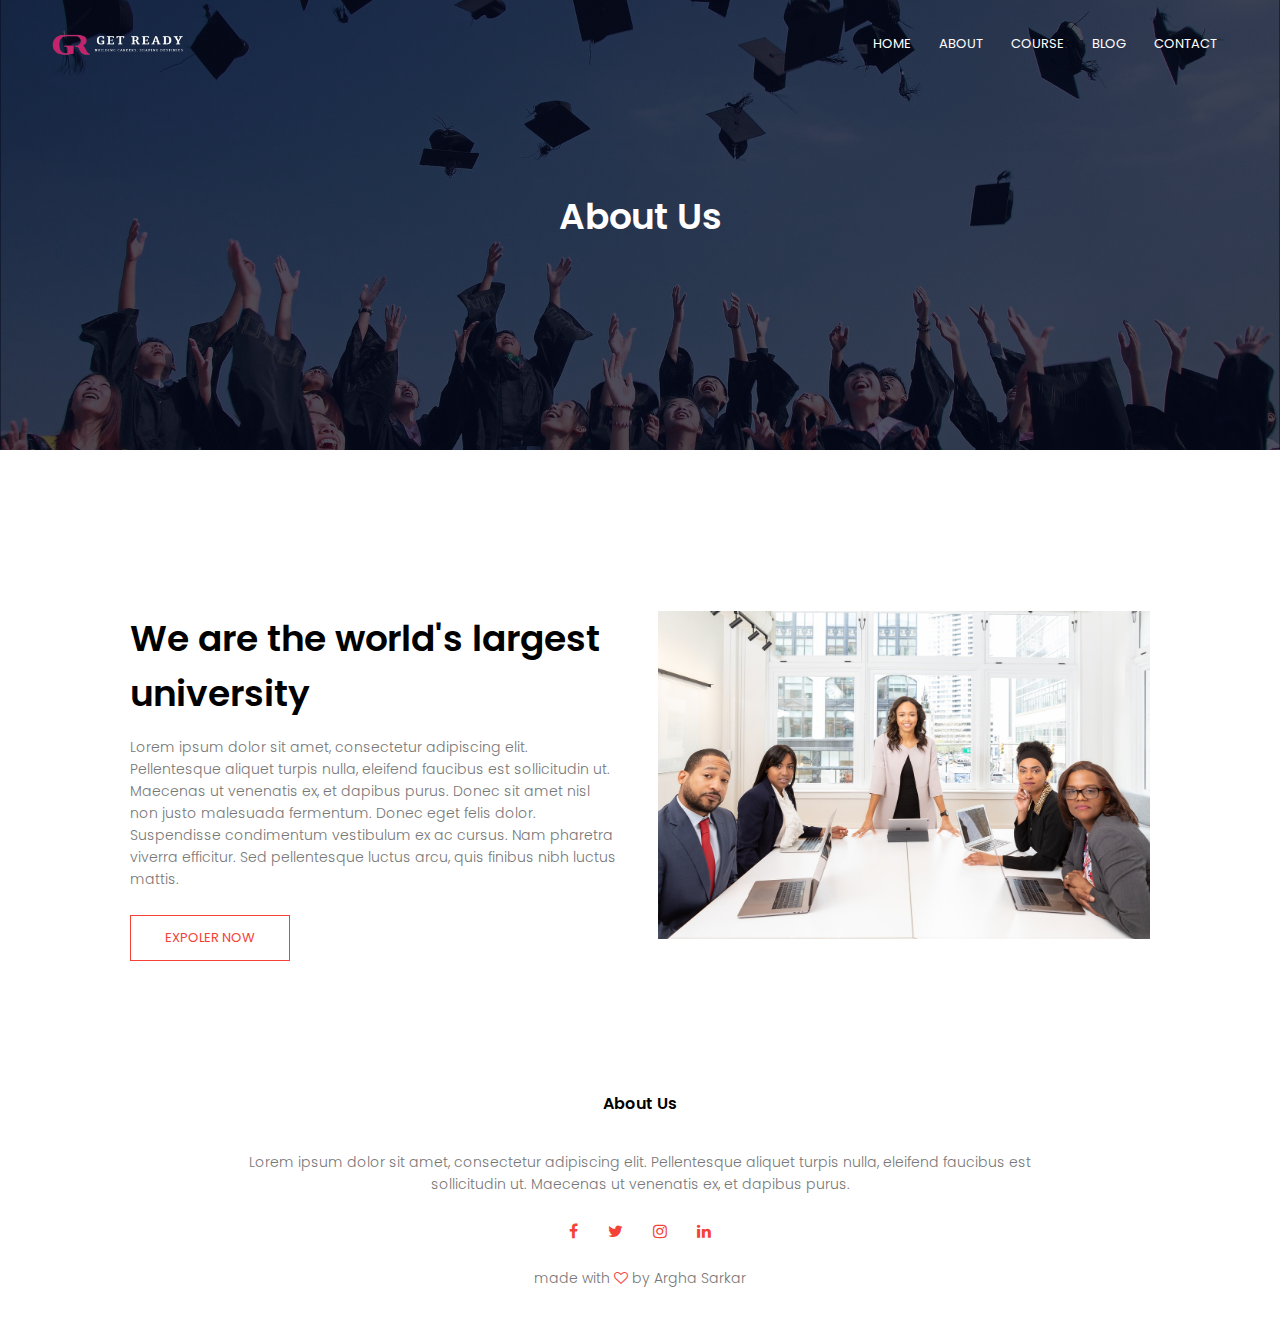
==== about.html @ eed8aa22 "first commit" ====
<html>
<head>
<meta name="viewport" content="width=device-width, initial-scale=1.0">
<title>University Website Design - Easy Tutorials</title>
<link rel="stylesheet" href="style.css">
<link href="https://fonts.googleapis.com/css?family=Poppins:100,200,300,400,600,700&display=swap" rel="stylesheet">
<link rel="stylesheet" href="https://stackpath.bootstrapcdn.com/font-awesome/4.7.0/css/font-awesome.min.css"> 
</head>
<body>
    <section class="sub-header">
        <nav>
            <a href="index.html"><img src="./images/logo.png"></a>
            <div class="nav-links" id="navLinks">  
                <i class="fa fa-close" onclick="hideMenu()"></i>
                <ul>
                    <li><a href="index.html">HOME</a></li>
                    <li><a href="about.html">ABOUT</a></li>
                    <li><a href="course.html">COURSE</a></li>
                    <li><a href="blog.html">BLOG</a></li>
                    <li><a href="contact.html">CONTACT</a></li>
                </ul>
            </div>
            <i class="fa fa-bars" onclick="showMenu()"></i>
        </nav>   
            <h1>About Us</h1>
    </section>
    
    
<!------- about us content -------->
    
<section class="about-us">
    <div class="row">
        <div class="about-col">
            <h1>We are the world's largest university</h1>     
            <p>Lorem ipsum dolor sit amet, consectetur adipiscing elit. Pellentesque aliquet turpis nulla, eleifend faucibus est sollicitudin ut. Maecenas ut venenatis ex, et dapibus purus. Donec sit amet nisl non justo malesuada fermentum. Donec eget felis dolor. Suspendisse condimentum vestibulum ex ac cursus. Nam pharetra viverra efficitur. Sed pellentesque luctus arcu, quis finibus nibh luctus mattis.</p>
            <a href="" class="hero-btn red-btn">EXPOLER NOW</a>
        </div>
        <div class="about-col">
            <img src="./images/about.jpg">
        </div>
    </div>    
</section>
    
<!-------- footer ---------->

<section class="footer">
        <h4>About Us</h4>
        <p>Lorem ipsum dolor sit amet, consectetur adipiscing elit. Pellentesque aliquet turpis nulla, eleifend faucibus est<br>sollicitudin ut. Maecenas ut venenatis ex, et dapibus purus.</p>
        <div class="icons">
            <i class="fa fa-facebook"></i>
            <i class="fa fa-twitter"></i>
            <i class="fa fa-instagram"></i>
            <i class="fa fa-linkedin"></i>
        </div>
        <p>made with <i class="fa fa-heart-o"></i> by Argha Sarkar</p>
</section>    
  
  
<!----JavaScript for toggle menu---->
<script>
    var navLinks = document.getElementById("navLinks");

    function showMenu() {
        navLinks.style.right = "0";
    }

    function hideMenu() {
        navLinks.style.right = "-200px";
    }
</script> 
    
</body>
</html>
---- style.css ----
*{
    margin: 0;
    padding: 0;
    font-family: 'Poppins', sans-serif;
}
.header{
    min-height: 100vh;
    width: 100%;
    background-image: linear-gradient(rgba(4,9,30,0.7),rgba(4,9,30,0.7)),url(images/banner.png);
    background-position: center;
    background-size: cover;
    position: relative;
    overflow: hidden;
}

nav{
    display: flex;
    padding: 2% 4%;
    justify-content: space-between;
    align-items: center;
}
nav img{
    width: 135px;
}
.nav-links{
    flex: 1;
    text-align: right;
}
.nav-links ul li{
    list-style: none;
    display: inline-block;
    padding: 8px 12px;
    position: relative;
}
.nav-links ul li a{
    color: #fff;
    text-decoration: none;
    font-size: 13px;
}
.nav-links ul li::after{
    content: '';
    width: 0%;
    height: 2px;
    background: #f44336;
    display: block;
    margin: auto;
    transition: .5s;    
}
.nav-links ul li:hover::after{
    width: 100%;
}
nav .fa{
    display: none;
}

.text-box{
    width: 90%;
    color: #fff;
    position: absolute;
    top: 50%;
    left: 50%;
    transform: translate(-50%, -50%);
    text-align: center;
}
.text-box h1{
    font-size: 55px;
}
.text-box p{
    margin: 20px 0 40px;
    font-size: 14px;
    color: #fff;
}
.hero-btn {
    display: inline-block;
    text-decoration: none;
    color: #fff;
    border: 1px solid #fff;
    padding: 12px 34px;
    font-size: 13px;
    background: transparent;
    position: relative;
    cursor: pointer;
    transition: 1s;
}

.hero-btn:hover{
    border: 1px solid #f44336;
    background: #f44336;
}


@media(max-width: 700px)
{
   .nav-links ul li
    {
        display: block;
    }
    .nav-links
    {
        position: fixed;
        background: #f44336;
        height: 100vh;
        width: 200px;
        top: 0;
        right: -200px;
        text-align: left;
        z-index: 2;
        transition: 0.5s;
    }
    .nav-links ul{
        padding: 30px;
    }
    nav .fa{
        display: block;
        color: #fff;
        margin: 10px;
        font-size: 22px;
        cursor: pointer; 
    }
    .text-box h1{
        font-size: 20px;
    }
}

/*---------- course --------*/

.course{
    width: 80%;
    margin: auto;
    text-align: center;
    padding-top: 100px;
}
h1{
    font-size: 36px;
    font-weight: 600;
}
p{
    color: #777;
    font-size: 14px;
    font-weight: 300;
    line-height: 22px;
    padding: 10px;
}
.row{
    margin-top: 5%;
    display: flex;
    justify-content: space-between;  
}
  
.course-col{
    flex-basis: 31%;
    background: #fff3f3;
    border-radius: 10px;
    margin-bottom: 5%;
    padding: 20px 12px;
    box-sizing: border-box;
    transition: .5s;
}
h3{
    text-align: center;
    font-weight: 600;
    margin: 10px 0;
}
.course-col:hover{
    box-shadow: 0 0 20px 0px rgba(0, 0, 0, 0.2);
}

@media (max-width:700px){
    .row{
        flex-direction: column;
    }
} 

/*---------------- campus ----------------*/

.campus{
    width: 80%;
    margin: auto;
    text-align: center;
    padding-top: 50px;
}
.campus-col{
    flex-basis: 32%;
    border-radius: 10px;
    margin-bottom: 30px;
    position: relative;
    overflow: hidden;
}
.campus-col img{
    width: 100%;
}

.layer{
    background: transparent;
    height: 100%;
    width: 100%;
    top: 0;
    left: 0;
    position: absolute;
    transition: .5s;
}
.layer:hover{
    background: rgba(226, 0, 0, 0.7);
}
.layer h3{
    width: 100%;
    font-weight: 500;
    color: #fff;
    font-size: 26px;
    bottom: 0;
    left: 50%;
    transform: translateX(-50%);
    position: absolute;
    opacity: 0;
    transition: .5s;
}
.layer:hover h3{
    bottom: 49%;
    opacity: 1;
}

/*-------------- Facilities ----------------*/

.facility{
    width: 80%;
    margin: auto;
    text-align: center;
    padding-top: 100px;
}
.facility-col{
    flex-basis: 31%;
    border-radius: 10px;
    margin-bottom: 5%;
    text-align: left;
}
.facility-col img{
    width: 100%;
    border-radius: 10px;
}
.facility-col p{
    padding: 0;
}
.facility-col h3{
    margin-top: 16px;
    margin-bottom: 15px;
    text-align: left;
}

/*---------------- testimonials ------------------*/

.testimonials{
    width: 80%;
    margin: auto;
    padding-top: 100px;
    text-align: center;
}

.testimonial-col{
    flex-basis: 44%;
    border-radius: 10px;
    margin-bottom: 5%;
    text-align: left;
    background: #fff3f3;
    padding: 25px;
    cursor: pointer;
    display: flex;
}
.testimonial-col img{
    height: 40px;
    margin-left: 5px;
    margin-right: 30px;
    border-radius: 50%;
}
.testimonial-col p{
    padding: 0;
}
.testimonial-col h3{
    margin-top: 15px;
    text-align: left;
}
.testimonial-col .fa{
    color: #f44336;
}

@media(max-width:700px){
    .testimonial-col img{
        margin-left: 0px;
        margin-right: 15px;
    }
}

/*-------- Call To Action ----------*/


.cta{
    margin: 100px auto;
    width: 80%;
    background-image: linear-gradient(rgba(0,0,0,0.7),rgba(0,0,0,0.7)),url(images/banner2.jpg);
    background-position: center;
    background-size: cover;
    border-radius: 10px;
    text-align: center;
    padding: 100px 0;
}
.cta h1{
    color: #fff;
    margin-bottom: 40px; 
    padding: 0; 
}

@media(max-width:700px){
    .cta h1{
        font-size: 24px;
    }
}

/*--------------Footer---------------*/

.footer{
    width: 100%;
    text-align: center;
    padding: 30px 0;
}
.footer h4{
    margin-bottom: 25px;
    margin-top: 20px;
    font-weight: 600;
}

.icons .fa{
    color: #f44336;
    margin: 0 13px;
    cursor: pointer;
    padding: 18px 0;
}
.fa-heart-o{
    color: #f44336;
}


/*--------------- About Us Page --------------*/


.sub-header{
    height: 50vh;
    width: 100%;
    background-image: linear-gradient(rgba(4,9,30,0.7),rgba(4,9,30,0.7)),url(images/background.jpg);
    background-position: center;
    background-size: cover;
    text-align: center;
    color: #fff;
}
.sub-header h1{
    margin-top: 100px;
}
.about-us{
    width: 80%;
    margin: auto;
    padding-top: 80px;
    padding-bottom: 50px;
}

.about-col{
    flex-basis: 48%;
    padding: 30px 2px;
}
.about-col h1{
    padding-top: 0;
}
.about-col p{
    padding: 15px 0 25px;
}

.hero-btn.red-btn{
    border: 1px solid #f44336;
    background: transparent;
    color: #f44336;
}
.hero-btn.red-btn:hover{
    border: 1px solid #f44336;
    background: #f44336;
    color: #fff;
}
.hero-btn.red-btn::after{
    background: #f44336;
}
.hero-btn.red-btn::before{
    background: #f44336;
}
.content-image{
    flex-basis: 50%;
}
.about-col img{
    width: 100%;
}

/*---------- Blog Page -------------*/

.blog-content{
    width: 80%;
    margin: auto;
    padding: 60px 0;
}
.blog-left{
    flex-basis: 65%;
}
.blog-right{
    flex-basis: 32%;
}
.blog-left img{
    width: 100%;
}
.blog-left h2{
    color: #222;
    font-weight: 600;
    margin: 30px 0;
}
.blog-left p{
    color: #999;
    padding: 0;
}

.blog-right h3{
    background: #f44336;
    color: #fff;
    padding: 7px 0;
    font-size: 16px;
    margin-bottom: 20px;
}
.blog-right div{
    display: flex;
    align-items: center;
    justify-content: space-between;
    color: #555;
    padding: 8px;
    box-sizing: border-box;
}

.comment-box{
    border: 1px solid #ccc;
    margin: 50px 0;
    padding: 10px 20px;
}

.comment-box h3{
    text-align: left;
}
.comment-form input, .comment-form textarea{
    width: 100%;
    padding: 10px;
    margin: 15px 0;
    box-sizing: border-box;
    border: none;
    outline: none;
    background: #f0f0f0;
}
.comment-form button{
    margin: 10px 0;
}


@media (max-width:700px){
    .sub-header h1{
        font-size: 24px;
    }
} 


/*------- Contact Us Page ------------*/

.location{
    width: 80%;
    margin: auto;
    padding: 80px 0;
}
.location iframe{
    width: 100%;
}

.contact-us{
    width: 80%;
    margin: auto;
}
.contact-col{
    flex-basis: 48%;
    margin-bottom: 30px;
}

.contact-col div{
    display: flex;
    align-items: center;
    margin-bottom: 40px;
}

.contact-col div .fa{
    font-size: 28px;
    color: #f44336;
    margin: 10px;
    margin-right: 30px;
}
    
.contact-col div p{
    padding: 0;
}
.contact-col div h5{
    font-size: 20px;
    margin-bottom: 5px;
    color: #555;
    font-weight: 400;
    
}
.contact-col input, .contact-col textarea{
    width: 100%;
    padding: 15px;
    margin-bottom: 17px;
    outline: none;
    border: 1px solid #ccc;
}

.footer-link{
    text-decoration: none;
    color: #777;
}
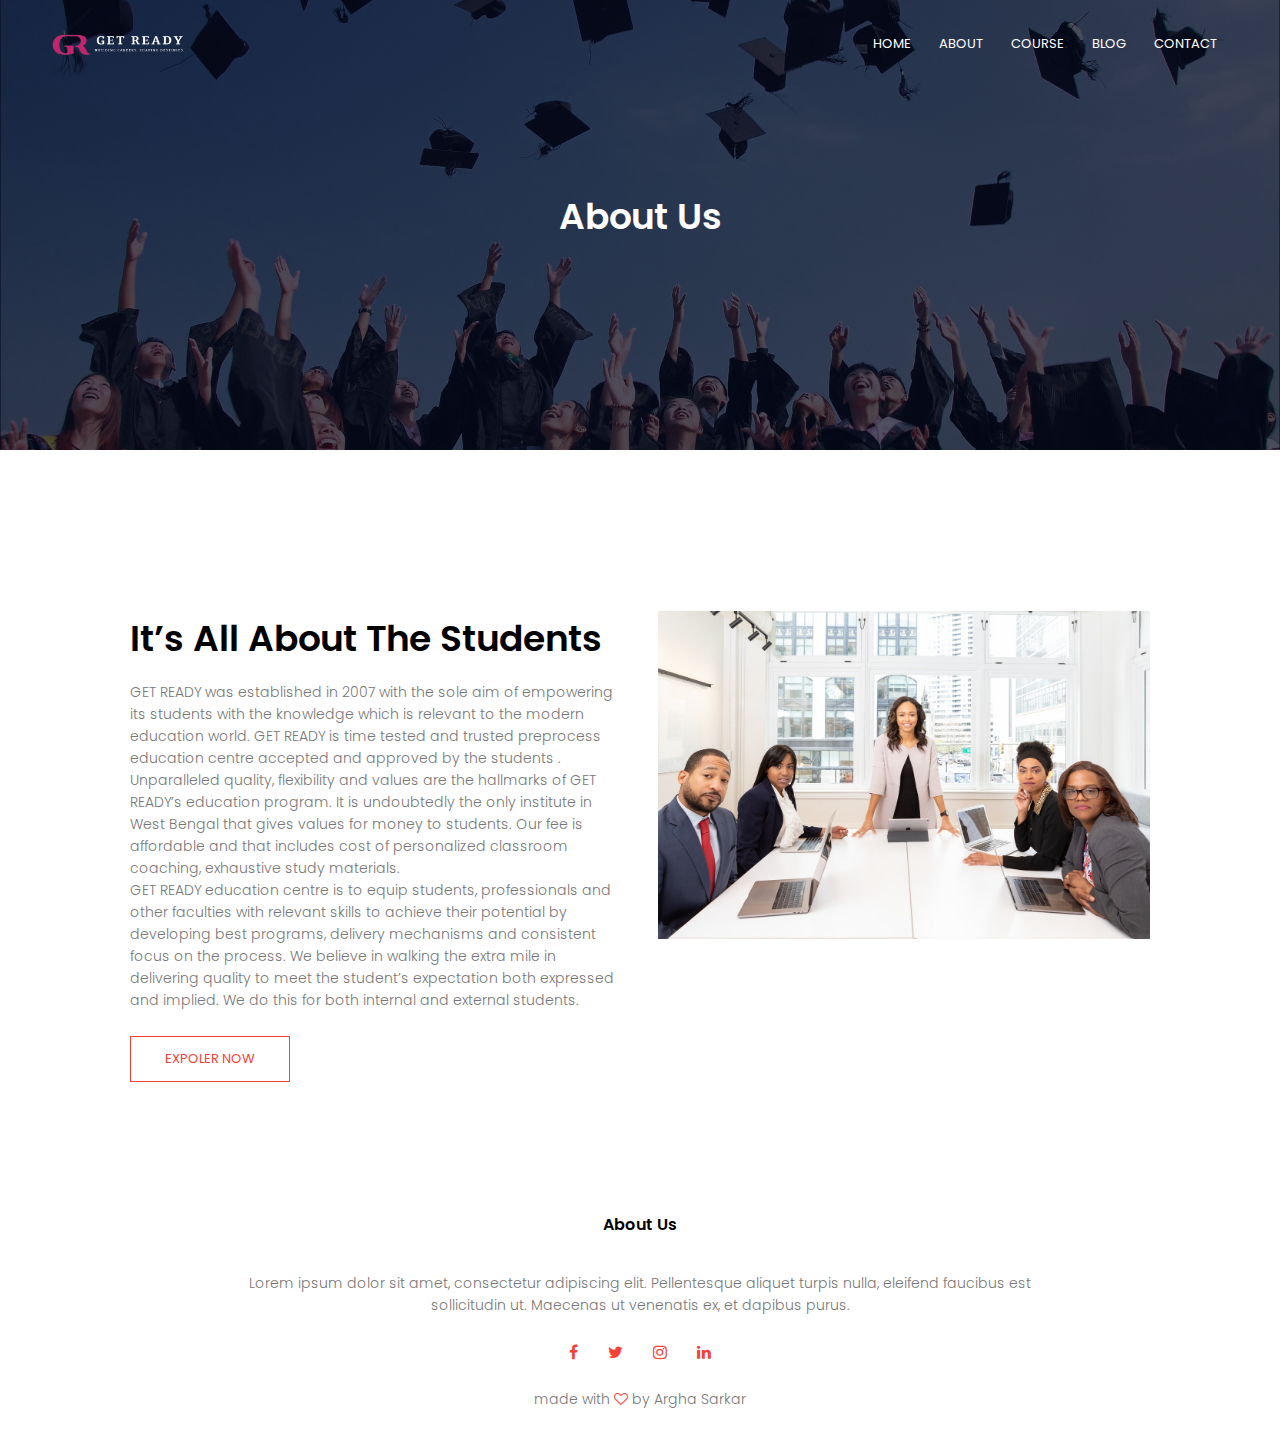
==== commit cc8c8016: "WIP" ====
--- a/about.html
+++ b/about.html
@@ -31,8 +31,23 @@
 <section class="about-us">
     <div class="row">
         <div class="about-col">
-            <h1>We are the world's largest university</h1>     
-            <p>Lorem ipsum dolor sit amet, consectetur adipiscing elit. Pellentesque aliquet turpis nulla, eleifend faucibus est sollicitudin ut. Maecenas ut venenatis ex, et dapibus purus. Donec sit amet nisl non justo malesuada fermentum. Donec eget felis dolor. Suspendisse condimentum vestibulum ex ac cursus. Nam pharetra viverra efficitur. Sed pellentesque luctus arcu, quis finibus nibh luctus mattis.</p>
+            <h1>It’s All About The Students</h1>     
+            <p>GET READY was established in 2007 with the sole aim 
+                of empowering its students with the knowledge which
+                 is relevant to the modern education world. 
+                 GET READY is time tested and trusted preprocess education 
+                 centre accepted and approved by the students .
+                 Unparalleled quality, flexibility and values are the hallmarks
+                  of GET READY’s education program. It is undoubtedly the only institute
+                   in West Bengal that gives values for money to students.
+                    Our fee is affordable and that includes cost of personalized classroom
+                     coaching, exhaustive study materials.<br/>
+                GET READY education centre is to equip students, professionals and other
+                 faculties with relevant skills to achieve their potential by developing 
+                 best programs, delivery mechanisms and consistent focus on the process.
+                  We believe in walking the extra mile in delivering quality to meet the student’s 
+                  expectation both expressed and implied. We do this for both internal and external 
+                  students.</p>
             <a href="" class="hero-btn red-btn">EXPOLER NOW</a>
         </div>
         <div class="about-col">
--- a/style.css
+++ b/style.css
@@ -6,7 +6,7 @@
 .header{
     min-height: 100vh;
     width: 100%;
-    background-image: linear-gradient(rgba(4,9,30,0.7),rgba(4,9,30,0.7)),url(images/banner.png);
+    background-image: linear-gradient(rgba(4,9,30,0.7),rgba(4,9,30,0.7)),url(images/banner-3.jpg);
     background-position: center;
     background-size: cover;
     position: relative;
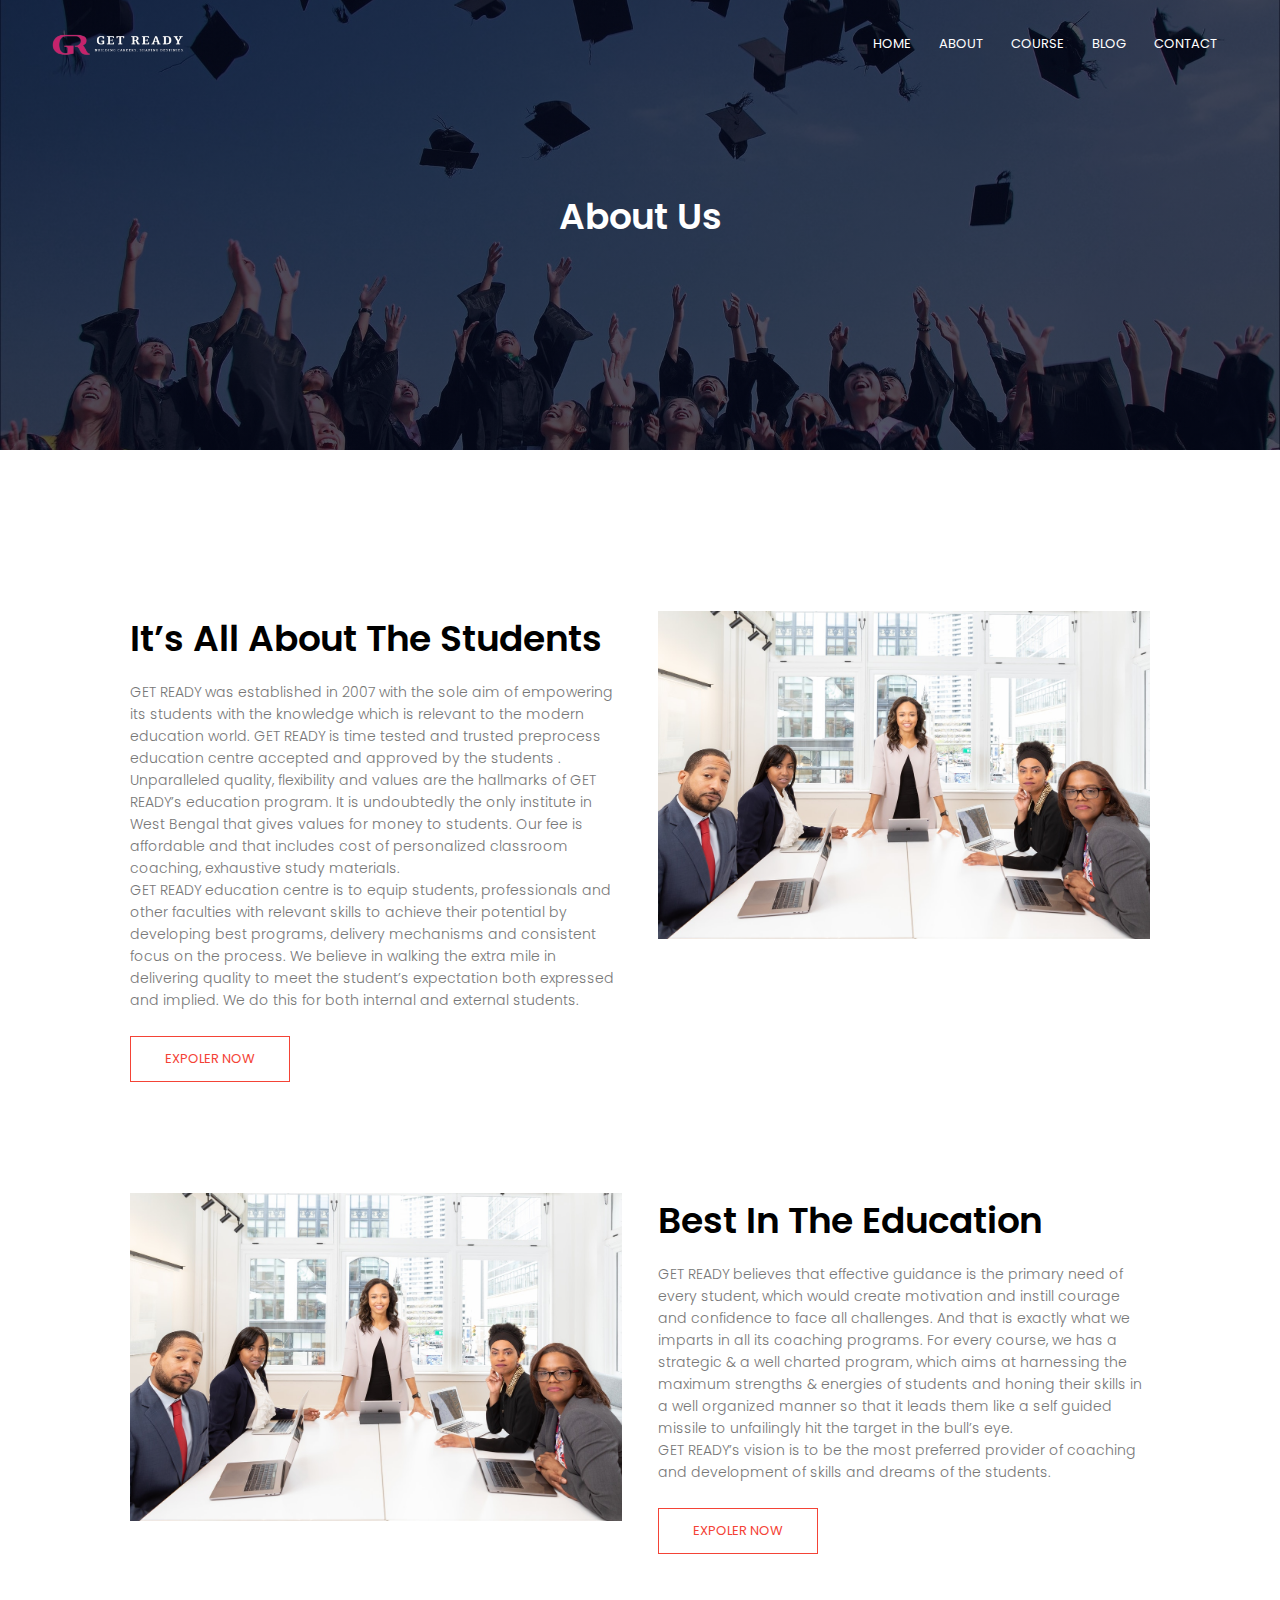
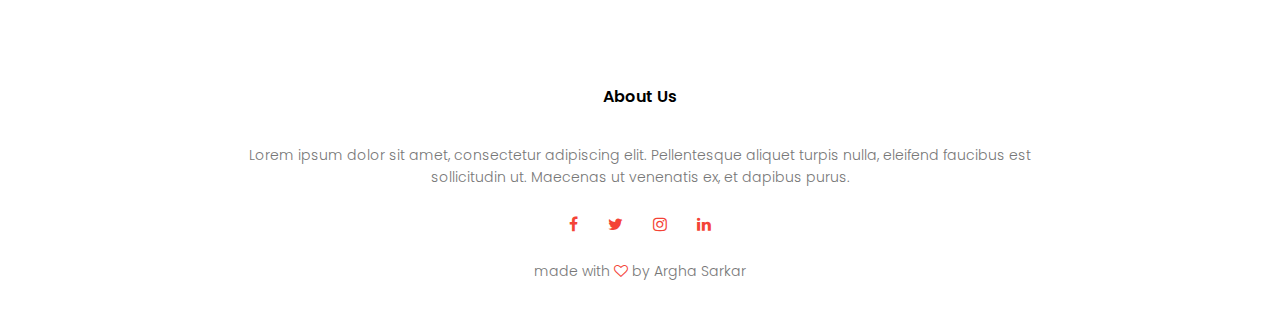
==== commit 9f92e669: "WIP" ====
--- a/about.html
+++ b/about.html
@@ -54,6 +54,29 @@
             <img src="./images/about.jpg">
         </div>
     </div>    
+
+    <div class="row">
+        <div class="about-col">
+            <img src="./images/about.jpg">
+        </div>
+        <div class="about-col">
+            <h1>Best In The Education</h1>     
+            <p>GET READY believes that effective guidance is the primary need of
+                 every student, which would create motivation and instill courage
+                  and confidence to face all challenges. And that is exactly 
+                  what we imparts in all its coaching programs. For every
+                   course, we has a strategic & a well charted program, 
+                   which aims at harnessing the maximum strengths & energies 
+                   of students and honing their skills in a well organized
+                    manner so that it leads them like a self guided missile
+                     to unfailingly hit the target in the bull’s eye.
+                     <br/>
+                GET READY’s vision is to be the most preferred provider
+                 of coaching and development of skills and
+                dreams of the students.</p>
+            <a href="" class="hero-btn red-btn">EXPOLER NOW</a>
+        </div>
+    </div> 
 </section>
     
 <!-------- footer ---------->
